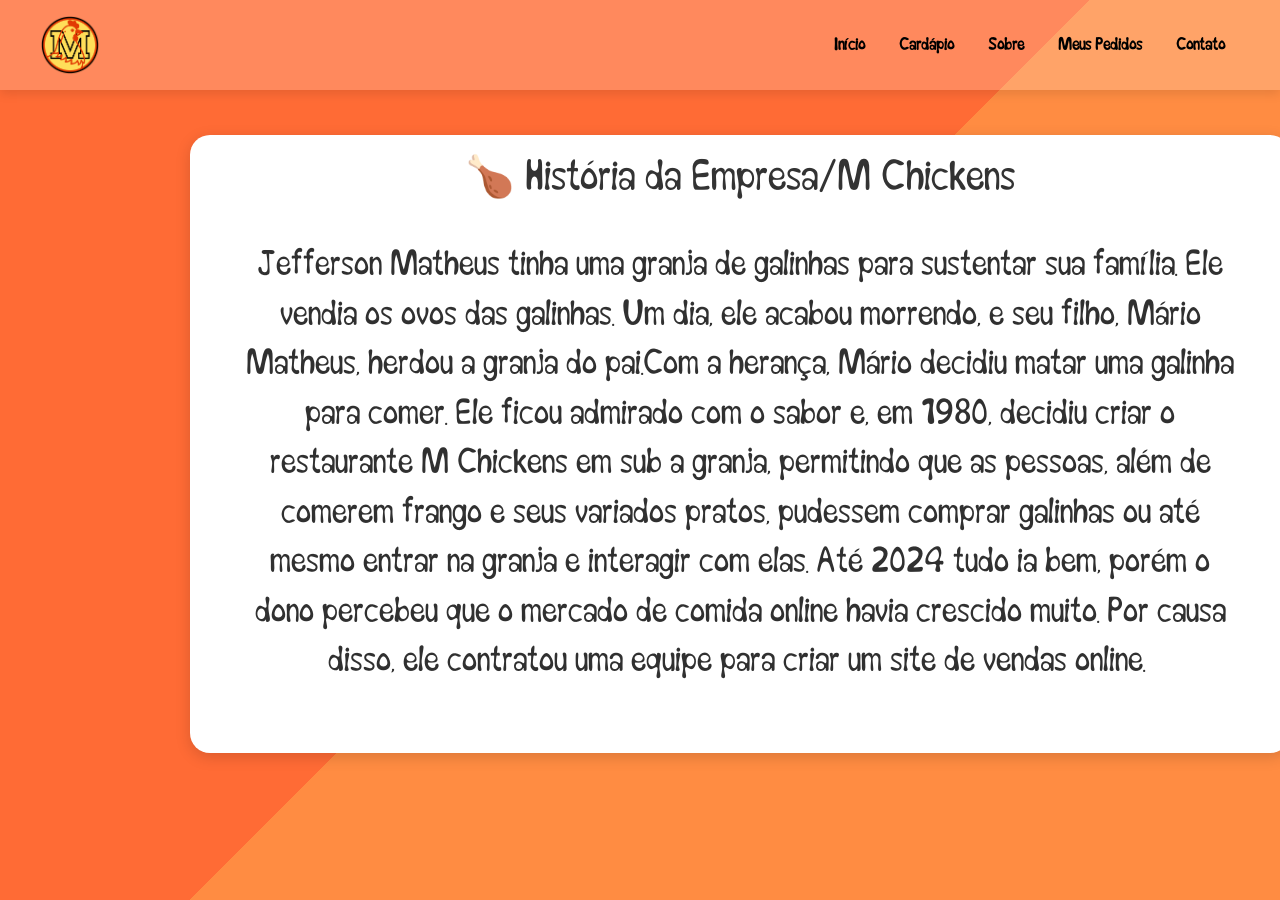
==== html/sobre.html @ b5734e05 "Add files via upload" ====
<!DOCTYPE html>
<html lang="pt-BR">
    <head>
        <meta charset="UTF-8">
        <meta name="viewport" content="width=device-width, initial-scale=1.0">
        <title>M Chickens - Sobre nós</title>
        
        <link rel="stylesheet" href="https://stackpath.bootstrapcdn.com/bootstrap/4.1.3/css/bootstrap.min.css" integrity="sha384-MCw98/SFnGE8fJT3GXwEOngsV7Zt27NXFoaoApmYm81iuXoPkFOJwJ8ERdknLPMO" crossorigin="anonymous">
        <link rel="stylesheet" href="/css/sobre.css">
        <script defer src="/javascript/inicio.js"></script>
    </head>
    <body>

    <header>
    <img onclick="showdiv()" src="/img/logo m chickens simples.png" alt="M Chickens Logo">
        <nav>
            <div class="links">
            <a href="index.html">Início</a>
            <a href="cardapio.html">Cardápio</a>
            <a href="#">Sobre</a>
            <a href="carrinho.html">Meus Pedidos</a>
            <a href="https://api.whatsapp.com/send?phone=5511940318625&text=Olá%20gostaria%20de%20mais%20informações!%20">Contato</a>
            </div>
        </nav>
    </header>

    <div class="menu-card">
        <h1>🍗 História da Empresa/M Chickens</h1>
        <p>Jefferson Matheus tinha uma granja de galinhas para sustentar sua família. Ele vendia os ovos das galinhas. Um dia, ele acabou morrendo, e seu filho, Mário Matheus, herdou a granja do pai.Com a herança, Mário decidiu matar uma galinha para comer. Ele ficou admirado com o sabor e, em 1980, decidiu criar o restaurante M Chickens em sub a granja, permitindo que as pessoas, além de comerem frango e seus variados pratos, pudessem comprar galinhas ou até mesmo entrar na granja e interagir com elas. Até 2024 tudo ia bem, porém o dono percebeu que o mercado de comida online havia crescido muito. Por causa disso, ele contratou uma equipe para criar um site de vendas online. </p>
    </div>

    </body>
</html>
---- css/sobre.css ----
@font-face {
    font-family: galfont;
    src: url("/fontes/galfont-Regular.otf");
}

* {
  margin: 0;
  padding: 0;
  box-sizing: border-box;
}

body {
  font-family: galfont;
  background: linear-gradient(135deg, #FF6B35 50%, #FF8C42 50%);
  color: #333;
  min-height: 100vh;
  display: flex;
  flex-direction: column;
}

header {
  display: flex;
  justify-content: space-between;
  align-items: center;
  padding: 15px 40px;
  background: rgba(255, 255, 255, 0.2);
  box-shadow: 0 4px 10px rgba(0,0,0,0.1);
  top: 0;
}

header img {
  height: 60px;
  cursor: pointer;
}

.links a {
  margin: 0 15px;
  text-decoration: none;
  font-weight: bold;
  color: #000;
  transition: color 0.3s;
}

.links a:hover {
  font-size: large;
  text-decoration: underline;
  transition: 0.7s;
  color: #000;
}

.link a{
  margin: 0 15px;
  text-decoration: none;
  font-weight: bold;
  color: #000;
  transition: color 0.3s;
}

.link a:hover {
  font-size: large;
  text-decoration: underline;
  transition: 0.7s;
  color: #000;
}

.menu-card {
  background: #fff;
  border-radius: 20px;
  padding: 20px;
  text-align: center;
  box-shadow: 0 4px 15px rgba(0,0,0,0.15);
  transition: transform 0.3s;
  cursor:default ;
  width: 1100px;
  height: auto;
  margin-left: 190px;
  margin-top: 45px;
  justify-content: center;
  align-items: center;
  
}

.menu-card:hover {
  transform: translateY(-2px);
}

.menu-card p {
  color: #303030;
  font-size: 33px;
  padding: 30px;
}
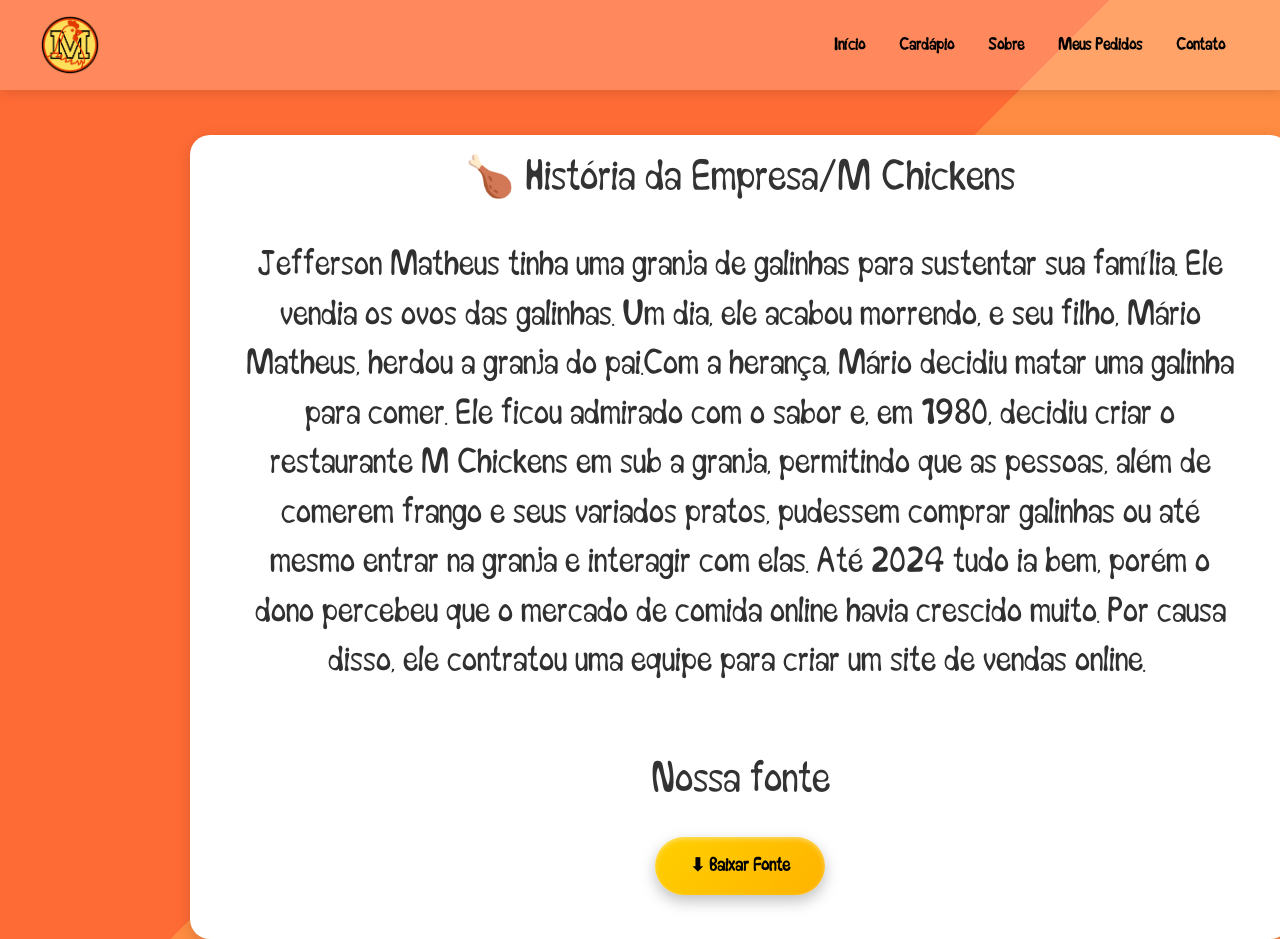
==== commit b7371b92: "Add files via upload" ====
--- a/html/sobre.html
+++ b/html/sobre.html
@@ -27,6 +27,14 @@
     <div class="menu-card">
         <h1>🍗 História da Empresa/M Chickens</h1>
         <p>Jefferson Matheus tinha uma granja de galinhas para sustentar sua família. Ele vendia os ovos das galinhas. Um dia, ele acabou morrendo, e seu filho, Mário Matheus, herdou a granja do pai.Com a herança, Mário decidiu matar uma galinha para comer. Ele ficou admirado com o sabor e, em 1980, decidiu criar o restaurante M Chickens em sub a granja, permitindo que as pessoas, além de comerem frango e seus variados pratos, pudessem comprar galinhas ou até mesmo entrar na granja e interagir com elas. Até 2024 tudo ia bem, porém o dono percebeu que o mercado de comida online havia crescido muito. Por causa disso, ele contratou uma equipe para criar um site de vendas online. </p>
+        <br>
+        <h1>Nossa fonte</h1>
+        <br>
+        <a class="download" href="../fontes/galifont.!.zip" download>
+            ⬇ Baixar Fonte
+        </a>
+        <br>
+        <br>
     </div>
 
     </body>
--- a/css/sobre.css
+++ b/css/sobre.css
@@ -1,6 +1,6 @@
 @font-face {
-    font-family: galfont;
-    src: url("/fontes/galfont-Regular.otf");
+  font-family: galfont;
+  src: url("/fontes/galfont-Regular.otf");
 }
 
 * {
@@ -90,3 +90,47 @@
   padding: 30px;
 }
 
+.download{
+  display: inline-flex;
+  align-items: center;
+  justify-content: center;
+  gap: 10px;
+  padding: 16px 35px;
+  background: linear-gradient(135deg, #ffd000, #ffb300);
+  color: #000;
+  text-decoration: none;
+  font-size: 1.1rem;
+  font-weight: bold;
+  border-radius: 50px;
+  box-shadow:0 6px 15px rgba(0,0,0,0.25),inset 0 2px 5px rgba(255,255,255,0.4);
+  transition: all 0.3s ease;
+  position: relative;
+  overflow: hidden;
+}
+
+.download::before{
+  content: "";
+  position: absolute;
+  top: 0;
+  left: -100%;
+  width: 100%;
+  height: 100%;
+  background: linear-gradient(120deg,transparent,rgba(255,255,255,0.5),transparent);
+  transition: 0.6s;
+}
+
+.download:hover::before{
+  left: 100%;
+}
+
+.download:hover{
+  transform: translateY(-4px) scale(1.05);
+  box-shadow: 0 10px 20px rgba(0,0,0,0.35),inset 0 2px 5px rgba(255,255,255,0.5);
+  color: #000;
+  text-decoration: none;
+}
+
+
+.download:active{
+  transform: scale(0.97);
+}
